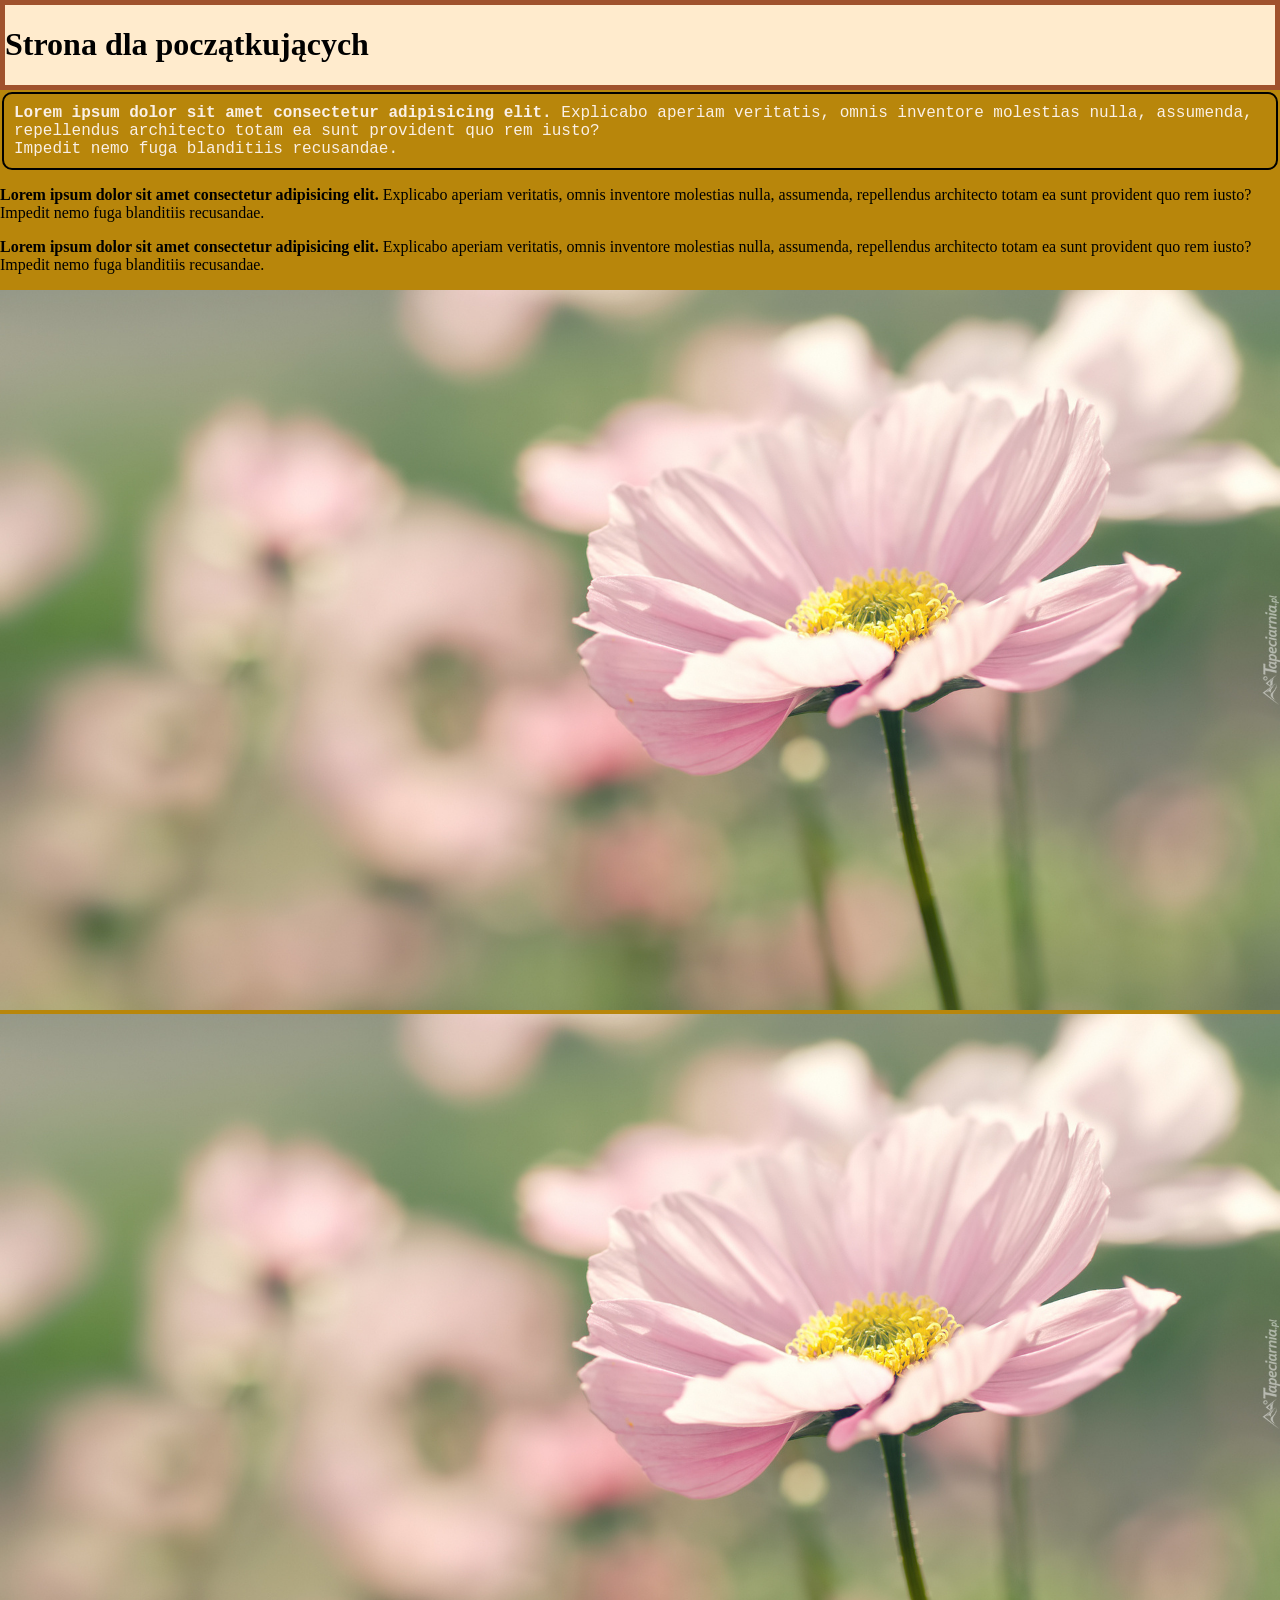
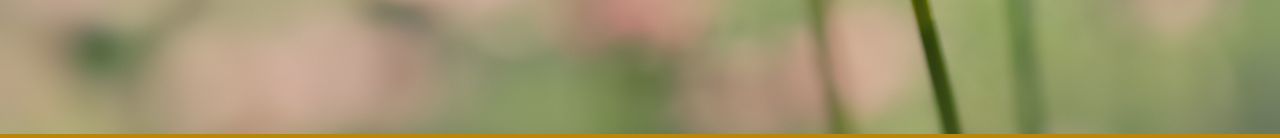
==== index.html @ 439e75a3 "zajecia 04.05" ====
<!DOCTYPE html>
<html lang="pl">
    <head>
        <meta charset="utf-8">
        <title>Strona główna</title>
    </head>
    <body style="background-color: darkgoldenrod; margin:0px;">
        <header style="background-color:blanchedalmond;
             border: 5px solid sienna;">
            <h1>Strona dla początkujących</h1>
        </header>
            <div style="
                border: 2px solid black;
                border-radius: 10px;
                margin: 2px;
                padding: 10px;
                font-family:'Courier New', Courier, monospace;
                color:linen">
                <b>Lorem ipsum dolor sit amet consectetur adipisicing elit.</b> Explicabo aperiam veritatis, omnis inventore molestias nulla, assumenda,
                 repellendus architecto totam ea sunt provident quo rem iusto?<br> Impedit nemo fuga blanditiis recusandae.
            </div>
            <p><b>Lorem ipsum dolor sit amet consectetur adipisicing elit.</b> Explicabo aperiam veritatis, omnis inventore molestias nulla, assumenda,
                 repellendus architecto totam ea sunt provident quo rem iusto?<br> Impedit nemo fuga blanditiis recusandae.
            </p>
            <p><b>Lorem ipsum dolor sit amet consectetur adipisicing elit.</b> Explicabo aperiam veritatis, omnis inventore molestias nulla, assumenda,
                 repellendus architecto totam ea sunt provident quo rem iusto?<br> Impedit nemo fuga blanditiis recusandae.
            </p>
            <!--komentarz: Left Ctrl + / -->
        
            <img src="130312_rozowy_kwiatek.jpg" style="width:100%">
            <br>
            <img src="130312_rozowy_kwiatek.jpg" style="width:100%">
            <br>

        <footer>

        </footer>
    </body>
</html>
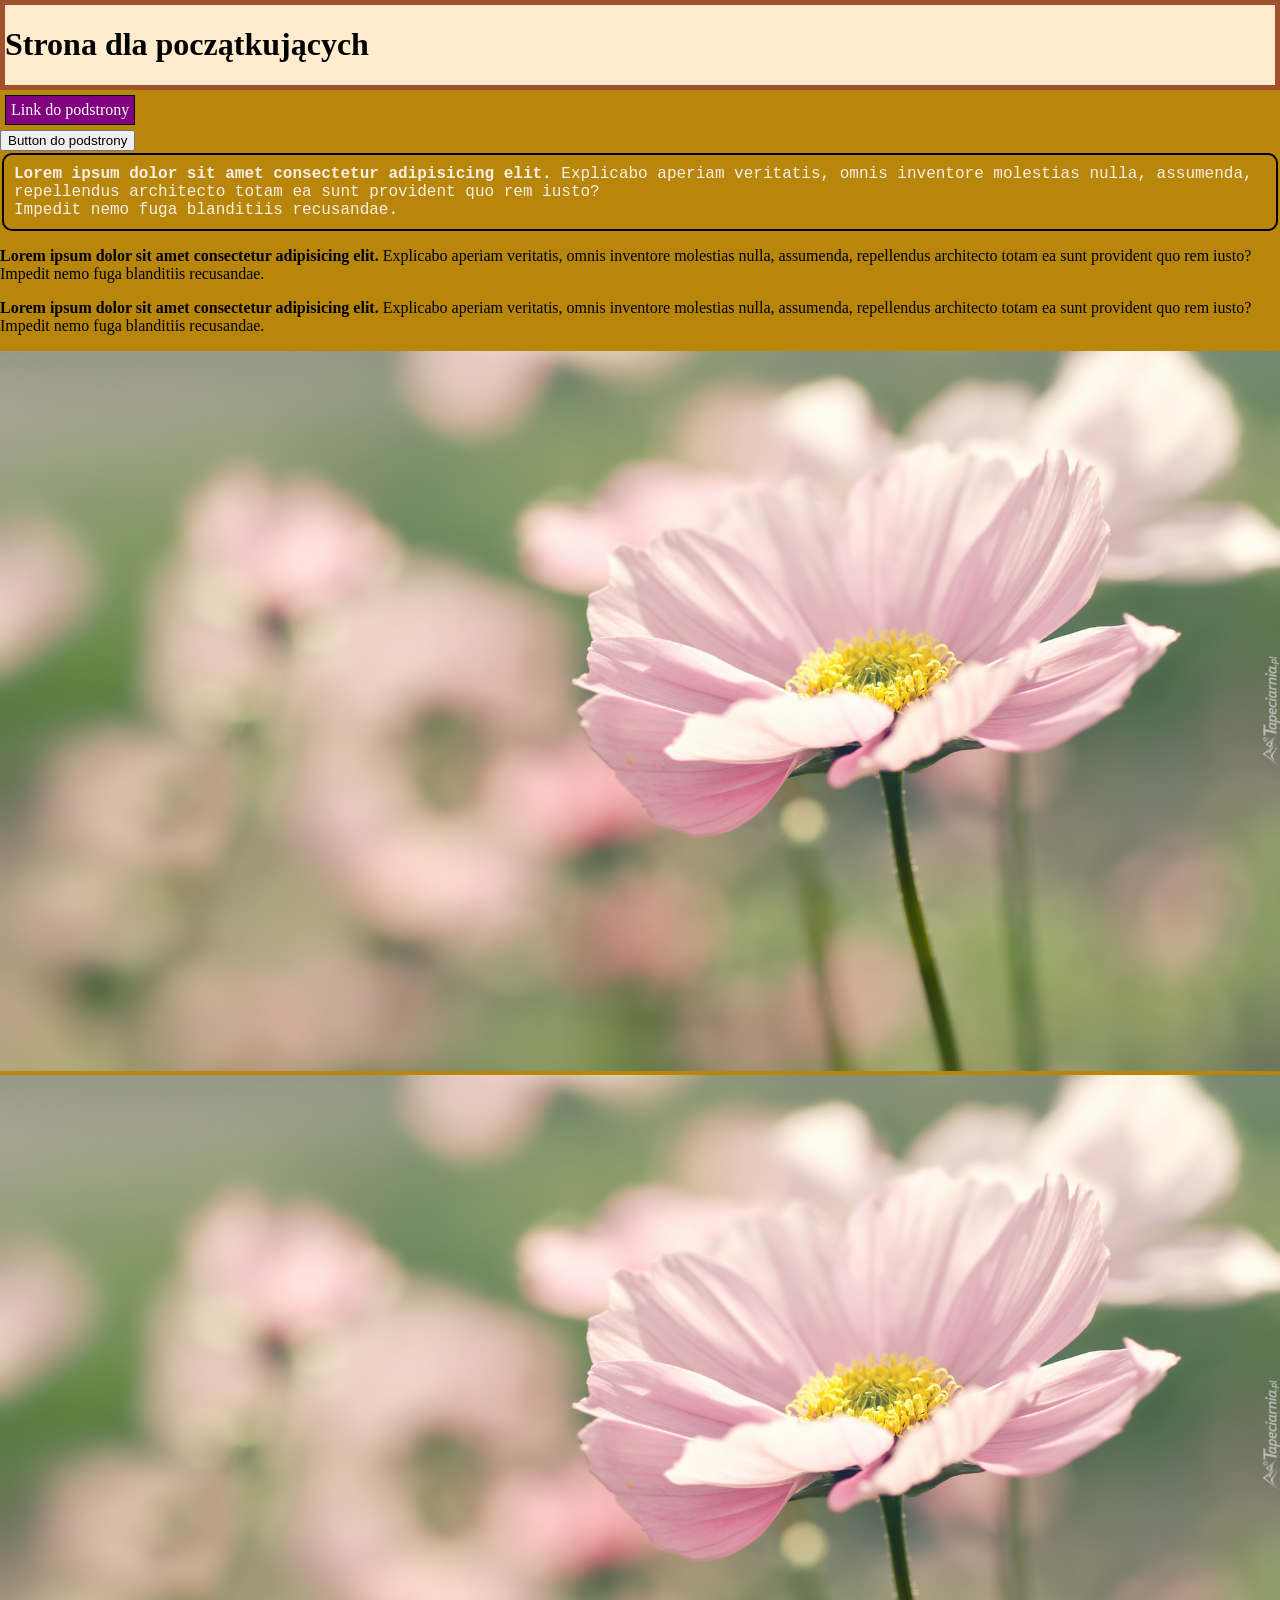
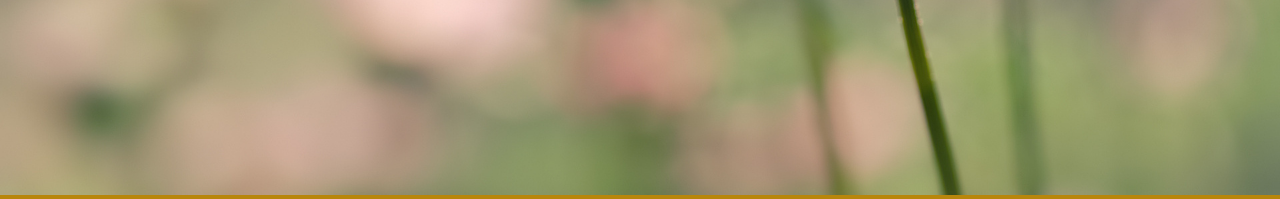
==== commit 635ff4c4: "11.05" ====
--- a/index.html
+++ b/index.html
@@ -3,12 +3,43 @@
     <head>
         <meta charset="utf-8">
         <title>Strona główna</title>
+
+        <style>
+
+            body {margin:0px;}
+
+            .link{
+                display:inline-block;
+                border: 1px solid black;
+                padding:5px;
+                margin: 5px;
+
+                text-decoration:none;
+                background-color: purple;
+                color: white;
+            }
+
+            .link:hover{
+                background-color:rgb(130, 108, 130);
+                transition-duration: 0.3s;
+            }
+            
+        </style>
     </head>
     <body style="background-color: darkgoldenrod; margin:0px;">
         <header style="background-color:blanchedalmond;
              border: 5px solid sienna;">
             <h1>Strona dla początkujących</h1>
+
+
         </header>
+            
+
+            <a  class="link" href="podstrona.html">Link do podstrony</a>
+            <br>
+            <button onclick="location.href='podstrona.html'">Button do podstrony</button>
+
+
             <div style="
                 border: 2px solid black;
                 border-radius: 10px;
@@ -31,9 +62,10 @@
             <br>
             <img src="130312_rozowy_kwiatek.jpg" style="width:100%">
             <br>
-
+            
+                    
         <footer>
-
+            
         </footer>
     </body>
 </html>
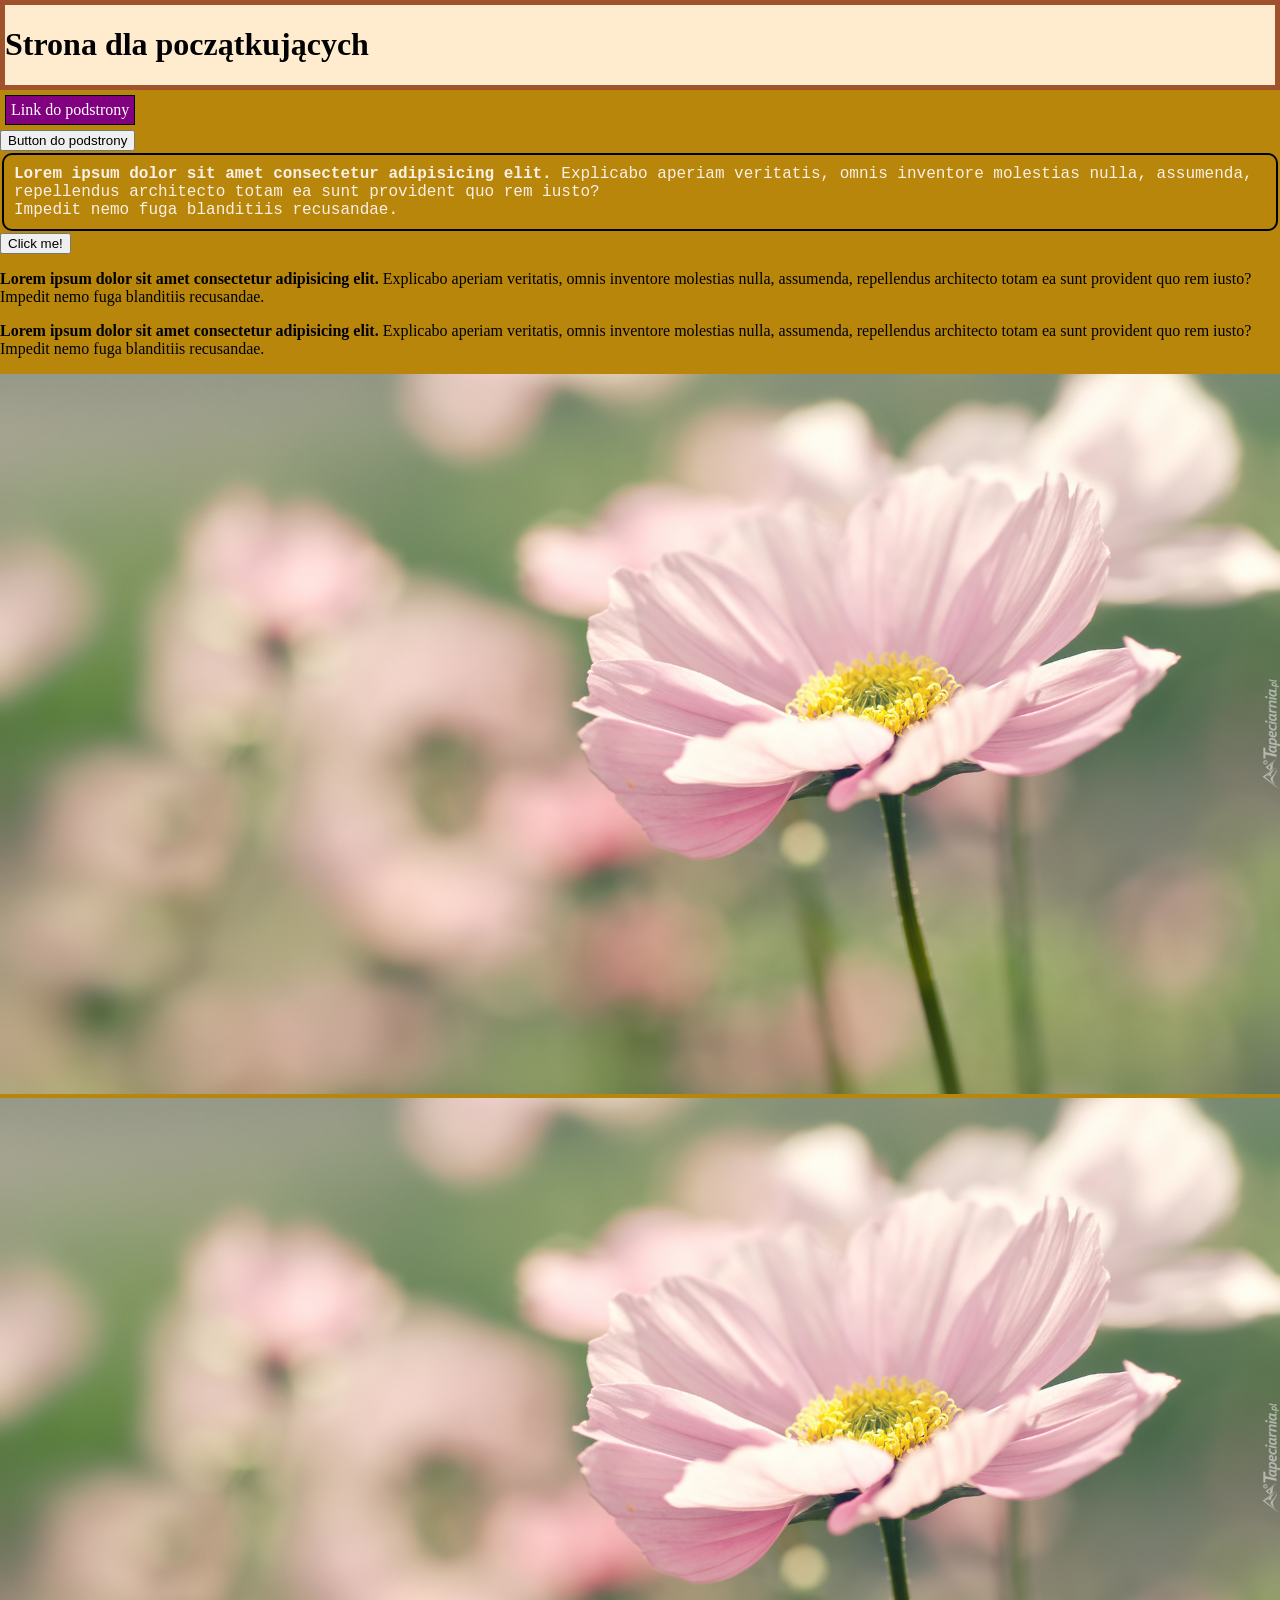
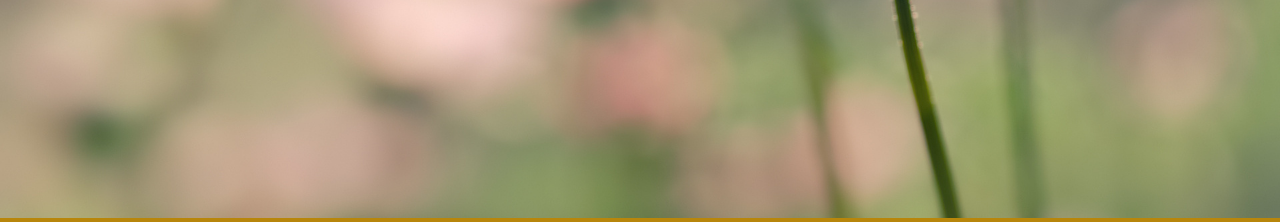
==== commit 1ec33aa1: "Update index.html" ====
--- a/index.html
+++ b/index.html
@@ -50,6 +50,7 @@
                 <b>Lorem ipsum dolor sit amet consectetur adipisicing elit.</b> Explicabo aperiam veritatis, omnis inventore molestias nulla, assumenda,
                  repellendus architecto totam ea sunt provident quo rem iusto?<br> Impedit nemo fuga blanditiis recusandae.
             </div>
+                <button type="button">Click me!</button>
             <p><b>Lorem ipsum dolor sit amet consectetur adipisicing elit.</b> Explicabo aperiam veritatis, omnis inventore molestias nulla, assumenda,
                  repellendus architecto totam ea sunt provident quo rem iusto?<br> Impedit nemo fuga blanditiis recusandae.
             </p>
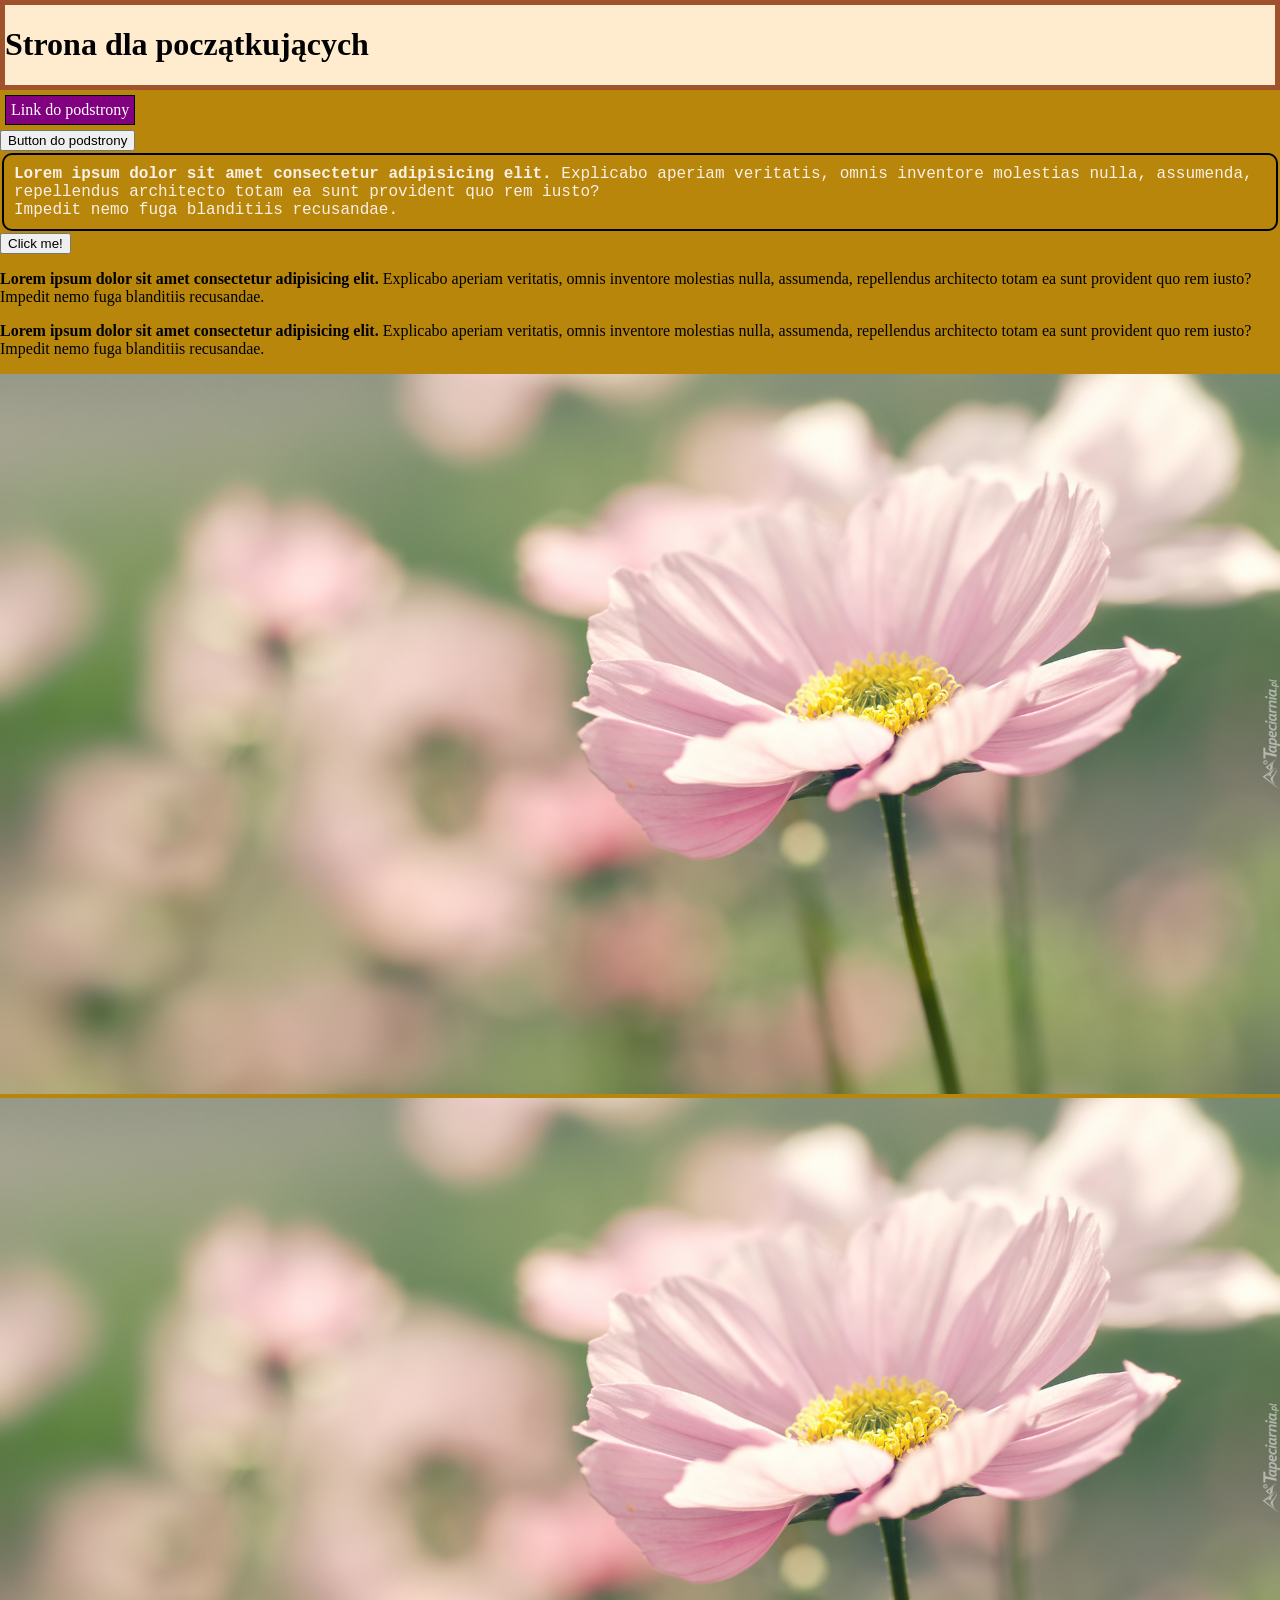
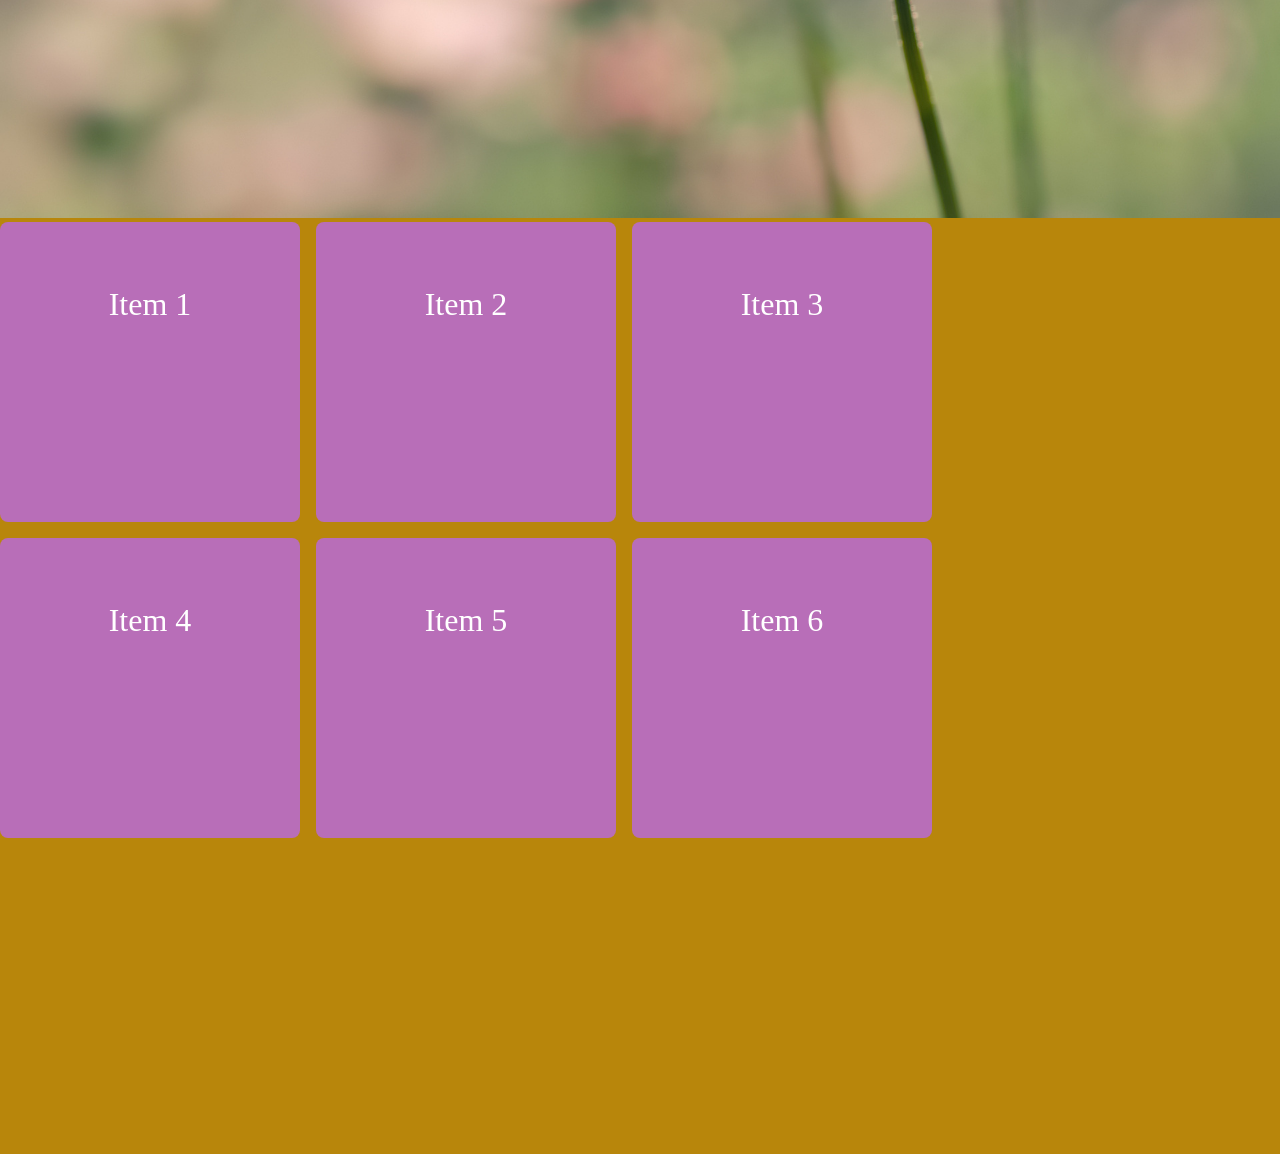
==== commit 67af5b1f: "gridbox nauka" ====
--- a/index.html
+++ b/index.html
@@ -3,28 +3,7 @@
     <head>
         <meta charset="utf-8">
         <title>Strona główna</title>
-
-        <style>
-
-            body {margin:0px;}
-
-            .link{
-                display:inline-block;
-                border: 1px solid black;
-                padding:5px;
-                margin: 5px;
-
-                text-decoration:none;
-                background-color: purple;
-                color: white;
-            }
-
-            .link:hover{
-                background-color:rgb(130, 108, 130);
-                transition-duration: 0.3s;
-            }
-            
-        </style>
+        <link rel="stylesheet" href="style.css"/>
     </head>
     <body style="background-color: darkgoldenrod; margin:0px;">
         <header style="background-color:blanchedalmond;
@@ -63,6 +42,15 @@
             <br>
             <img src="130312_rozowy_kwiatek.jpg" style="width:100%">
             <br>
+
+            <div class= "grid-container">
+                <div class="item"> Item 1</div>
+                <div class="item"> Item 2</div>
+                <div class="item"> Item 3</div>
+                <div class="item"> Item 4</div>
+                <div class="item"> Item 5</div>
+                <div class="item"> Item 6</div>
+            </div>
             
                     
         <footer>
--- a/style.css
+++ b/style.css
@@ -0,0 +1,35 @@
+
+            body {margin:0px;}
+
+            .link{
+                display:inline-block;
+                border: 1px solid black;
+                padding:5px;
+                margin: 5px;
+
+                text-decoration:none;
+                background-color: purple;
+                color: white;
+            }
+
+            .link:hover{
+                background-color:rgb(130, 108, 130);
+                transition-duration: 0.3s;
+            }
+
+.grid-container {
+    display: grid;
+    grid-template-columns: 300px 300px 300px;
+    grid-template-rows: 300px 300px 300px;
+    gap: 1em;
+}
+
+.item {
+    padding: 2em;
+    background-color: rgb(184, 110, 184);
+    color: white;
+    text-align: center;
+    border-radius: 8px;
+    font-size: 2rem;
+
+}
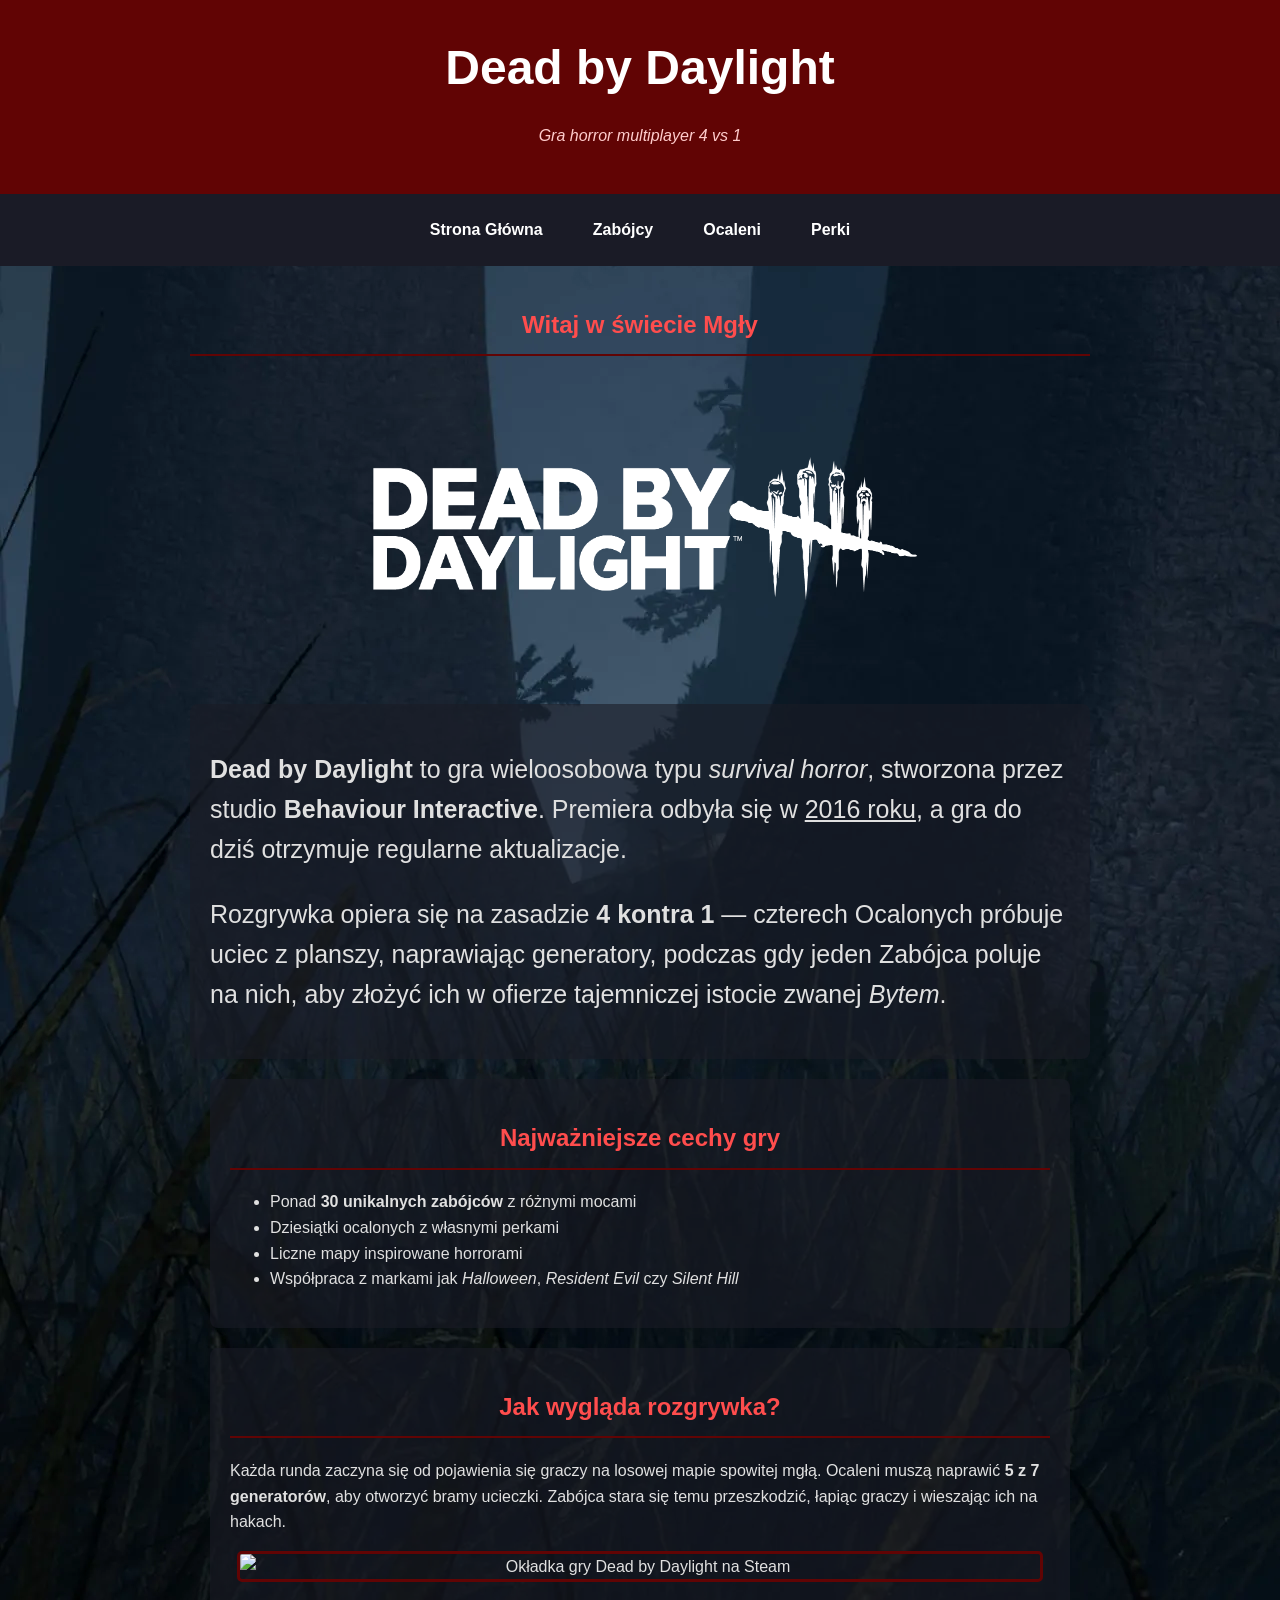
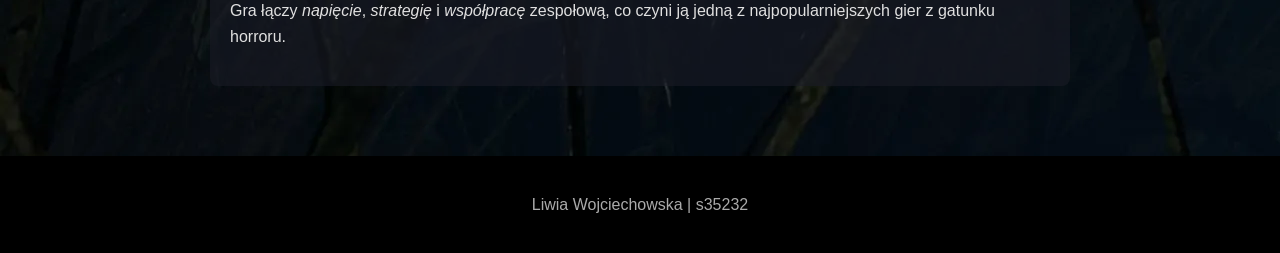
==== commit 22ef7aab: "03/06" ====
--- a/index.html
+++ b/index.html
@@ -1,60 +1,71 @@
 <!DOCTYPE html>
 <html lang="pl">
-    <head>
-        <meta charset="utf-8">
-        <title>Strona główna</title>
-        <link rel="stylesheet" href="style.css"/>
-    </head>
-    <body style="background-color: darkgoldenrod; margin:0px;">
-        <header style="background-color:blanchedalmond;
-             border: 5px solid sienna;">
-            <h1>Strona dla początkujących</h1>
+<head>
+    <meta charset="UTF-8">
+    <meta name="viewport" content="width=device-width, initial-scale=1.0">
+    <title>Dead by Daylight - Strona Główna</title>
+    <link rel="stylesheet" href="style.css">
+</head>
+<body>
+    <header>
+        <h1>Dead by Daylight</h1>
+        <p class="podtytul">Gra horror multiplayer 4 vs 1</p>
+    </header>
 
+    <nav>
+        <a href="index.html">Strona Główna</a>
+        <a href="zabojcy.html">Zabójcy</a>
+        <a href="ocaleni.html">Ocaleni</a>
+        <a href="perki.html">Perki</a>
+    </nav>
 
-        </header>
-            
+    <main>
+            <h2>Witaj w świecie Mgły</h2>
+            <img class="image_1" src="A_DBD_logo.png"
+               alt="DbD logo" width="600">
+        <div class="Glowny_tekst">
 
-            <a  class="link" href="podstrona.html">Link do podstrony</a>
-            <br>
-            <button onclick="location.href='podstrona.html'">Button do podstrony</button>
+            <p>
+                <strong>Dead by Daylight</strong> to gra wieloosobowa typu <em>survival horror</em>,
+                stworzona przez studio <strong>Behaviour Interactive</strong>. Premiera odbyła się
+                w <u>2016 roku</u>, a gra do dziś otrzymuje regularne aktualizacje.
+            </p>
+            <p>
+                Rozgrywka opiera się na zasadzie <strong>4 kontra 1</strong> — czterech Ocalonych
+                próbuje uciec z planszy, naprawiając generatory, podczas gdy jeden Zabójca poluje
+                na nich, aby złożyć ich w ofierze tajemniczej istocie zwanej <em>Bytem</em>.
+            </p>
+        </div>
 
+        <section>
+            <h2>Najważniejsze cechy gry</h2>
+            <ul>
+                <li>Ponad <strong>30 unikalnych zabójców</strong> z różnymi mocami</li>
+                <li>Dziesiątki ocalonych z własnymi perkami</li>
+                <li>Liczne mapy inspirowane horrorami</li>
+                <li>Współpraca z markami jak <em>Halloween</em>, <em>Resident Evil</em> czy <em>Silent Hill</em></li>
+            </ul>
+        </section>
 
-            <div style="
-                border: 2px solid black;
-                border-radius: 10px;
-                margin: 2px;
-                padding: 10px;
-                font-family:'Courier New', Courier, monospace;
-                color:linen">
-                <b>Lorem ipsum dolor sit amet consectetur adipisicing elit.</b> Explicabo aperiam veritatis, omnis inventore molestias nulla, assumenda,
-                 repellendus architecto totam ea sunt provident quo rem iusto?<br> Impedit nemo fuga blanditiis recusandae.
-            </div>
-                <button type="button">Click me!</button>
-            <p><b>Lorem ipsum dolor sit amet consectetur adipisicing elit.</b> Explicabo aperiam veritatis, omnis inventore molestias nulla, assumenda,
-                 repellendus architecto totam ea sunt provident quo rem iusto?<br> Impedit nemo fuga blanditiis recusandae.
+        <section>
+            <h2>Jak wygląda rozgrywka?</h2>
+            <p>
+                Każda runda zaczyna się od pojawienia się graczy na losowej mapie spowitej mgłą.
+                Ocaleni muszą naprawić <strong>5 z 7 generatorów</strong>, aby otworzyć bramy
+                ucieczki. Zabójca stara się temu przeszkodzić, łapiąc graczy i wieszając ich
+                na hakach.
             </p>
-            <p><b>Lorem ipsum dolor sit amet consectetur adipisicing elit.</b> Explicabo aperiam veritatis, omnis inventore molestias nulla, assumenda,
-                 repellendus architecto totam ea sunt provident quo rem iusto?<br> Impedit nemo fuga blanditiis recusandae.
+            <img class="image_2" src="https://us.v-cdn.net/6030815/uploads/7JAFG52YVPTT/relyonteamexample-ezgif-com-video-to-gif-converter.gif"
+                 alt="Okładka gry Dead by Daylight na Steam" width="800">
+            <p>
+                Gra łączy <em>napięcie</em>, <em>strategię</em> i <em>współpracę</em> zespołową,
+                co czyni ją jedną z najpopularniejszych gier z gatunku horroru.
             </p>
-            <!--komentarz: Left Ctrl + / -->
-        
-            <img src="130312_rozowy_kwiatek.jpg" style="width:100%">
-            <br>
-            <img src="130312_rozowy_kwiatek.jpg" style="width:100%">
-            <br>
+        </section>
+    </main>
 
-            <div class= "grid-container">
-                <div class="item"> Item 1</div>
-                <div class="item"> Item 2</div>
-                <div class="item"> Item 3</div>
-                <div class="item"> Item 4</div>
-                <div class="item"> Item 5</div>
-                <div class="item"> Item 6</div>
-            </div>
-            
-                    
-        <footer>
-            
-        </footer>
-    </body>
-</html>+    <footer>
+        <p>Liwia Wojciechowska | s35232</p>
+    </footer>
+</body>
+</html>
--- a/style.css
+++ b/style.css
@@ -1,35 +1,129 @@
-
-            body {margin:0px;}
-
-            .link{
-                display:inline-block;
-                border: 1px solid black;
-                padding:5px;
-                margin: 5px;
-
-                text-decoration:none;
-                background-color: purple;
-                color: white;
-            }
-
-            .link:hover{
-                background-color:rgb(130, 108, 130);
-                transition-duration: 0.3s;
-            }
-
-.grid-container {
-    display: grid;
-    grid-template-columns: 300px 300px 300px;
-    grid-template-rows: 300px 300px 300px;
-    gap: 1em;
+body {
+    font-family: Arial, sans-serif;
+    background-image: url("A_DBD_background.png");
+    color: #e0e0e0;
+    margin: 0;
+    padding: 0;
+    line-height: 1.6;
 }
 
-.item {
-    padding: 2em;
-    background-color: rgb(184, 110, 184);
-    color: white;
+header {
+    background-color: #610404;
+    color: #ffffff;
     text-align: center;
+    padding: 30px;
+}
+
+header h1 {
+    margin: 0;
+    font-size: 300%;
+}
+
+.podtytul {
+    font-style: italic;
+    color: #ffcccc;
+}
+
+nav {
+    display: flex;
+    justify-content: center;
+    background-color: rgb(26, 27, 38);
+    padding: 15px;
+    gap: 20px;
+}
+
+nav a {
+    color: #ffffff;
+    text-decoration: none;
+    font-weight: bold;
+    padding: 8px 15px;
+}
+
+nav a:hover {
+    background-color: #8b0000;
+    border-radius: 5px;
+}
+
+main {
+    max-width: 900px;
+    margin: 0 auto;
+    padding: 20px;
+}
+
+.Glowny_tekst {
+    font-size: 25px;
+    background-color: rgba(26, 27, 38, 0.6);
+    margin: 20px auto;
+    padding: 20px;
     border-radius: 8px;
-    font-size: 2rem;
+}
 
+section {
+    background-color: rgba(26, 27, 38, 0.6);
+    margin: 20px;
+    padding: 20px;
+    border-radius: 8px;
+}
+
+
+h2 {
+    color: #ff4d4d;
+    text-align: center;
+    border-bottom: 2px solid #610404;
+    padding-bottom: 10px;
+}
+
+h3 {
+    color: #ff8080;
+}
+
+.image_1 {
+     max-width: 100%;
+    height: auto;
+    text-align: center;
+    display: block;
+    margin: 15px auto;
+}
+
+.image_2 {
+    max-width: 100%;
+    height: auto;
+    text-align: center;
+    display: block;
+    margin: 15px auto;
+    border: 3px solid #610404;
+    border-radius: 5px;
+}
+
+table {
+    width: 100%;
+    border-collapse: collapse;
+    margin-top: 15px;
+}
+
+th, td {
+    border: 1px solid #555555;
+    padding: 10px;
+    text-align: center;
+}
+
+th {
+    background-color: #8b0000;
+    color: #ffffff;
+}
+
+td {
+    background-color: #3a3a3a;
+}
+
+footer {
+    background-color: #000000;
+    color: #aaaaaa;
+    text-align: center;
+    padding: 20px;
+    margin-top: 30px;
+}
+
+a {
+    color:#e0e0e0
 }
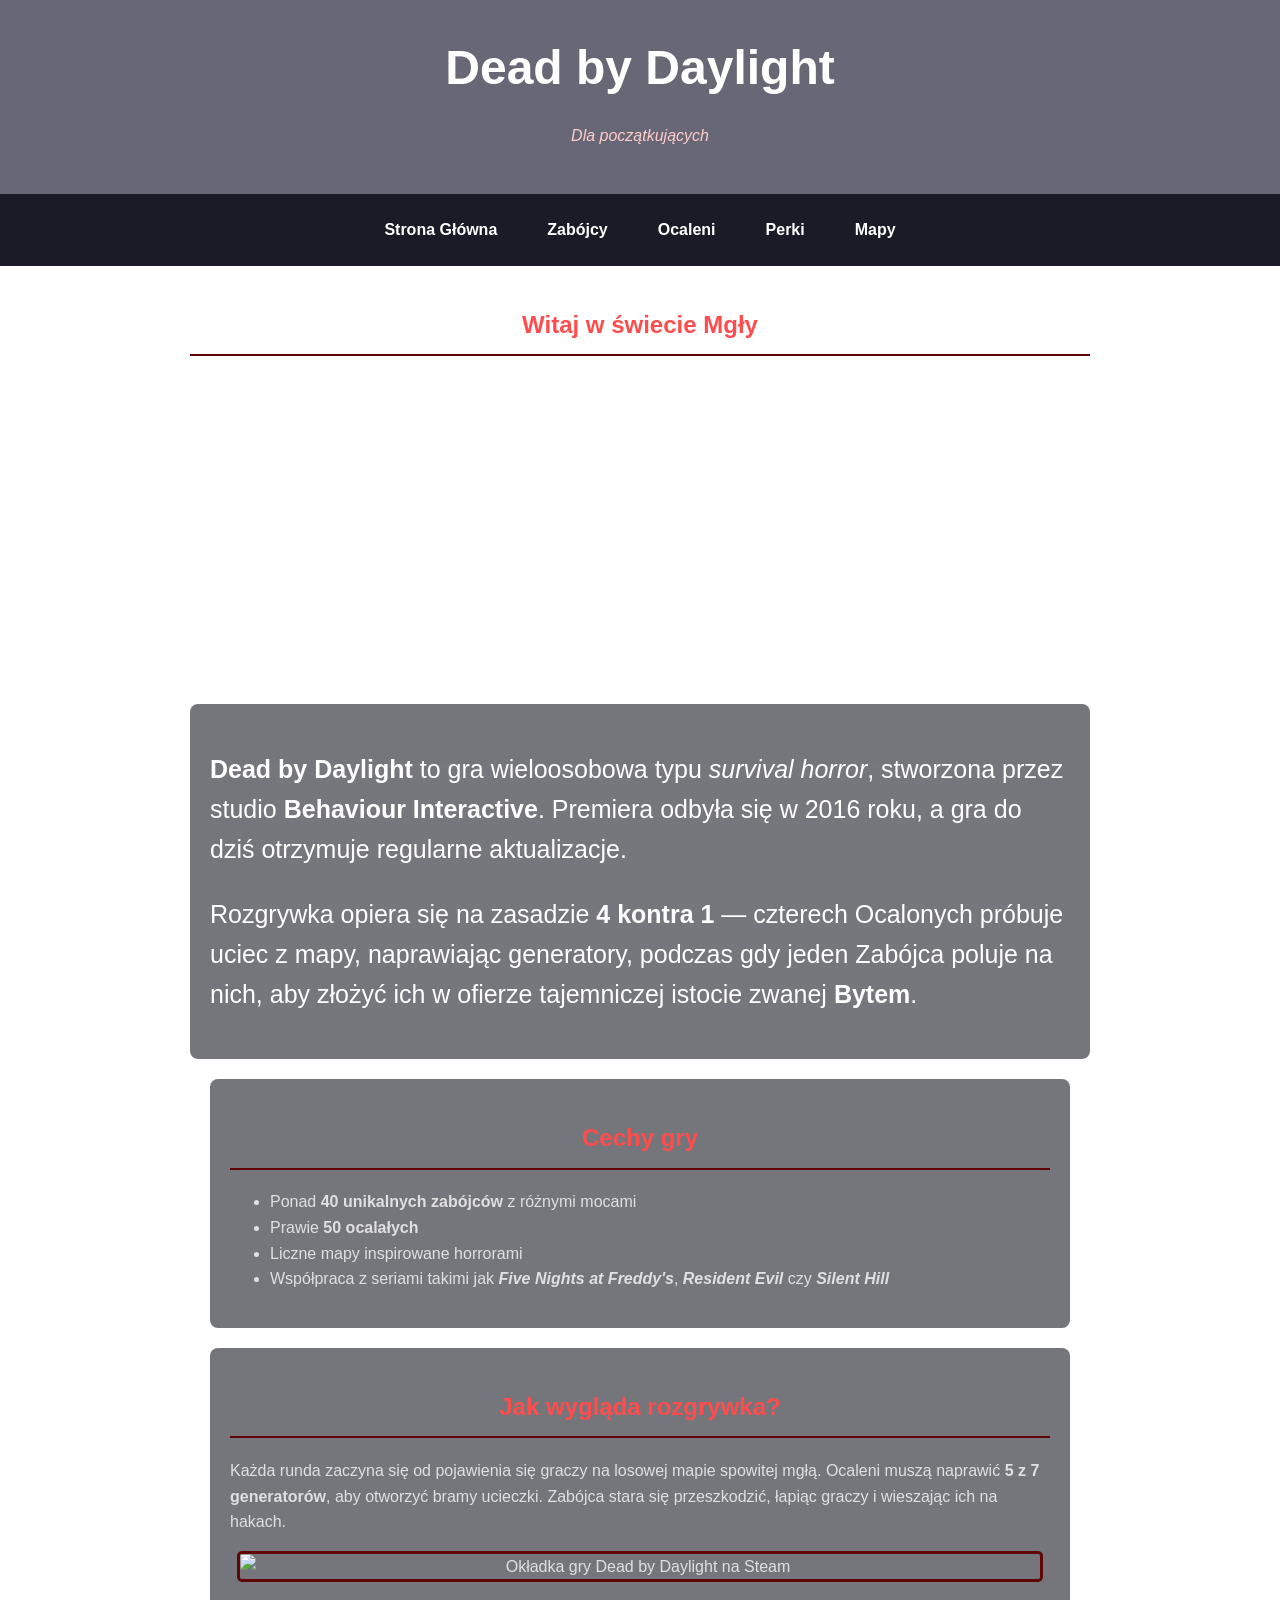
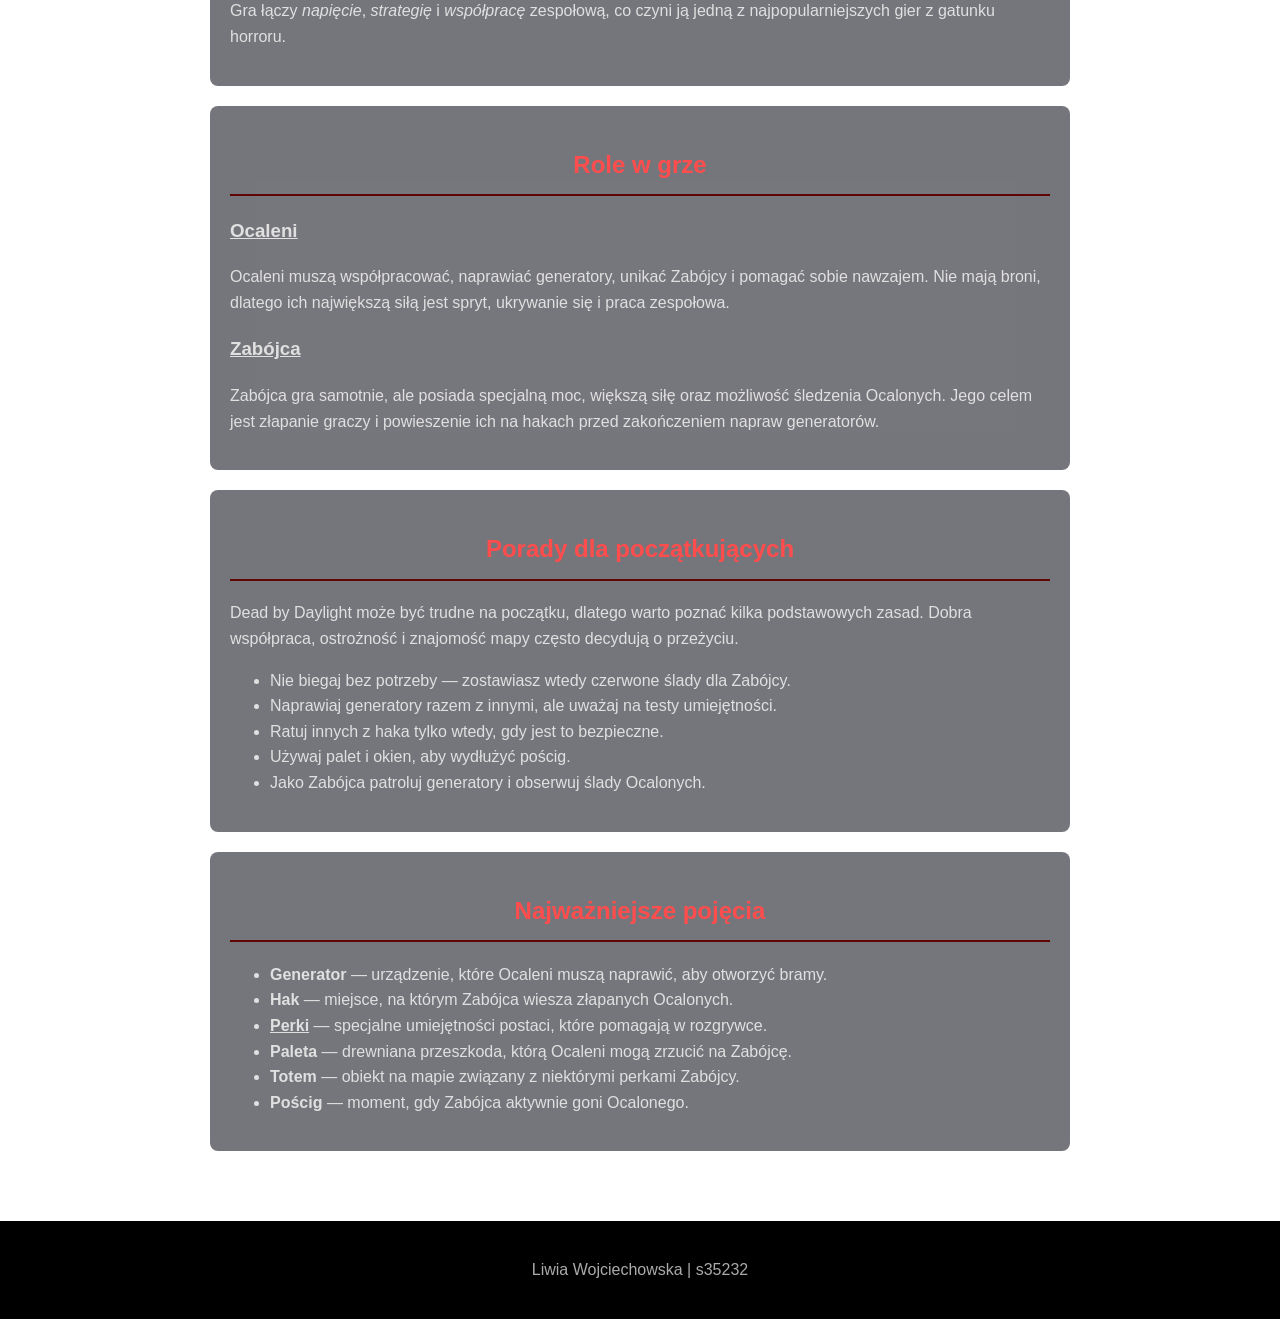
==== commit 66fde083: "04/06 Final1" ====
--- a/index.html
+++ b/index.html
@@ -4,12 +4,13 @@
     <meta charset="UTF-8">
     <meta name="viewport" content="width=device-width, initial-scale=1.0">
     <title>Dead by Daylight - Strona Główna</title>
+    <link rel="icon" href="Favicon.ico">
     <link rel="stylesheet" href="style.css">
 </head>
 <body>
     <header>
         <h1>Dead by Daylight</h1>
-        <p class="podtytul">Gra horror multiplayer 4 vs 1</p>
+        <p class="podtytul">Dla początkujących</p>
     </header>
 
     <nav>
@@ -17,50 +18,113 @@
         <a href="zabojcy.html">Zabójcy</a>
         <a href="ocaleni.html">Ocaleni</a>
         <a href="perki.html">Perki</a>
+        <a href="mapy.html">Mapy</a>
     </nav>
 
     <main>
-            <h2>Witaj w świecie Mgły</h2>
-            <img class="image_1" src="A_DBD_logo.png"
+            <h2 class="fade_in">Witaj w świecie Mgły</h2>
+        <div class="fade_in">
+            <img class="image_1" src="Images/A_DBD_logo.png"
                alt="DbD logo" width="600">
+        </div>
         <div class="Glowny_tekst">
 
-            <p>
-                <strong>Dead by Daylight</strong> to gra wieloosobowa typu <em>survival horror</em>,
-                stworzona przez studio <strong>Behaviour Interactive</strong>. Premiera odbyła się
-                w <u>2016 roku</u>, a gra do dziś otrzymuje regularne aktualizacje.
+            <p class="fade_in">
+                <b>Dead by Daylight</b> to gra wieloosobowa typu <i>survival horror</i>,
+                stworzona przez studio <b>Behaviour Interactive</b>. Premiera odbyła się
+                w 2016 roku, a gra do dziś otrzymuje regularne aktualizacje.
             </p>
-            <p>
-                Rozgrywka opiera się na zasadzie <strong>4 kontra 1</strong> — czterech Ocalonych
-                próbuje uciec z planszy, naprawiając generatory, podczas gdy jeden Zabójca poluje
-                na nich, aby złożyć ich w ofierze tajemniczej istocie zwanej <em>Bytem</em>.
+            <p class="fade_in">
+                Rozgrywka opiera się na zasadzie <b>4 kontra 1</b> — czterech Ocalonych
+                próbuje uciec z mapy, naprawiając generatory, podczas gdy jeden Zabójca poluje
+                na nich, aby złożyć ich w ofierze tajemniczej istocie zwanej <b>Bytem</b>.
             </p>
         </div>
 
         <section>
-            <h2>Najważniejsze cechy gry</h2>
+        <div class="fade_in">
+            <h2>Cechy gry</h2>
             <ul>
-                <li>Ponad <strong>30 unikalnych zabójców</strong> z różnymi mocami</li>
-                <li>Dziesiątki ocalonych z własnymi perkami</li>
+                <li>Ponad <b>40 unikalnych zabójców</b> z różnymi mocami</li>
+                <li>Prawie <b>50 ocalałych</b></li>
                 <li>Liczne mapy inspirowane horrorami</li>
-                <li>Współpraca z markami jak <em>Halloween</em>, <em>Resident Evil</em> czy <em>Silent Hill</em></li>
+                <li>Współpraca z seriami takimi jak <b><i>Five Nights at Freddy's</i></b>, <b><i>Resident Evil</i></b> czy <b><i>Silent Hill</i></b></li>
             </ul>
+        </div>
         </section>
 
         <section>
+        <div class="fade_in">
             <h2>Jak wygląda rozgrywka?</h2>
             <p>
                 Każda runda zaczyna się od pojawienia się graczy na losowej mapie spowitej mgłą.
-                Ocaleni muszą naprawić <strong>5 z 7 generatorów</strong>, aby otworzyć bramy
-                ucieczki. Zabójca stara się temu przeszkodzić, łapiąc graczy i wieszając ich
+                Ocaleni muszą naprawić <b>5 z 7 generatorów</b>, aby otworzyć bramy
+                ucieczki. Zabójca stara się przeszkodzić, łapiąc graczy i wieszając ich
                 na hakach.
             </p>
             <img class="image_2" src="https://us.v-cdn.net/6030815/uploads/7JAFG52YVPTT/relyonteamexample-ezgif-com-video-to-gif-converter.gif"
                  alt="Okładka gry Dead by Daylight na Steam" width="800">
             <p>
-                Gra łączy <em>napięcie</em>, <em>strategię</em> i <em>współpracę</em> zespołową,
+                Gra łączy <i>napięcie</i>, <i>strategię</i> i <i>współpracę</i> zespołową,
                 co czyni ją jedną z najpopularniejszych gier z gatunku horroru.
             </p>
+        </div>
+        </section>
+
+        <section>
+        <div class="fade_in">
+            <h2>Role w grze</h2>
+
+            <h3><a href="ocaleni.html">Ocaleni</a></h3>
+            <p>
+                Ocaleni muszą współpracować, naprawiać generatory, unikać Zabójcy
+                i pomagać sobie nawzajem. Nie mają broni, dlatego ich największą siłą
+                jest spryt, ukrywanie się i praca zespołowa.
+            </p>
+
+            <h3><a href="zabojcy.html">Zabójca</a></h3>
+            <p>
+                Zabójca gra samotnie, ale posiada specjalną moc, większą siłę
+                oraz możliwość śledzenia Ocalonych. Jego celem jest złapanie graczy
+                i powieszenie ich na hakach przed zakończeniem napraw generatorów.
+            </p>
+            </div>
+        </section>
+
+        <section>
+        <div class="fade_in">
+            <h2>Porady dla początkujących</h2>
+            <p>
+                Dead by Daylight może być trudne na początku, dlatego warto poznać kilka podstawowych zasad.
+                Dobra współpraca, ostrożność i znajomość mapy często decydują o przeżyciu.
+            </p>
+
+            <ul>
+                <li>Nie biegaj bez potrzeby — zostawiasz wtedy czerwone ślady dla Zabójcy.</li>
+                <li>Naprawiaj generatory razem z innymi, ale uważaj na testy umiejętności.</li>
+                <li>Ratuj innych z haka tylko wtedy, gdy jest to bezpieczne.</li>
+                <li>Używaj palet i okien, aby wydłużyć pościg.</li>
+                <li>Jako Zabójca patroluj generatory i obserwuj ślady Ocalonych.</li>
+            </ul>
+        </div>
+    </section>
+        <section>
+        <div class="fade_in">
+            <h2>Najważniejsze pojęcia</h2>
+
+            <ul>
+                <li><b>Generator</b> — urządzenie, które Ocaleni muszą naprawić, aby otworzyć bramy.</li>
+                <li><b>Hak</b> — miejsce, na którym Zabójca wiesza złapanych Ocalonych.</li>
+                <li><b><a href="perki.html">Perki</a></b> — specjalne umiejętności postaci, które pomagają w rozgrywce.</li>
+                <li><b>Paleta</b> — drewniana przeszkoda, którą Ocaleni mogą zrzucić na Zabójcę.</li>
+                <li><b>Totem</b> — obiekt na mapie związany z niektórymi perkami Zabójcy.</li>
+                <li><b>Pościg</b> — moment, gdy Zabójca aktywnie goni Ocalonego.</li>
+            </ul>
+        </div>
+    </section>
+
+
+            
         </section>
     </main>
 
--- a/style.css
+++ b/style.css
@@ -1,14 +1,23 @@
 body {
     font-family: Arial, sans-serif;
-    background-image: url("A_DBD_background.png");
+    background-image: url("Images/A_DBD_background.png");
     color: #e0e0e0;
     margin: 0;
     padding: 0;
     line-height: 1.6;
 }
 
+.perks_body {
+    font-family: Arial, sans-serif;
+    background-image: url("Images/A_DBD_background.png");
+    color: #e0e0e0;
+    margin: 0;
+    padding: 0;
+    line-height: 1.6;
+}
+
 header {
-    background-color: #610404;
+    background-color: #02011898;
     color: #ffffff;
     text-align: center;
     padding: 30px;
@@ -30,6 +39,7 @@
     background-color: rgb(26, 27, 38);
     padding: 15px;
     gap: 20px;
+
 }
 
 nav a {
@@ -37,11 +47,20 @@
     text-decoration: none;
     font-weight: bold;
     padding: 8px 15px;
+
+    transition: 
+    background-color 0.3s ease,
+    color 0.3s ease,
+    transform 0.3s ease,
+    box-shadow 0.3s ease;
+
 }
 
 nav a:hover {
     background-color: #8b0000;
     border-radius: 5px;
+    transform: translateY(-3px);
+  box-shadow: 0 6px 14px rgba(0, 0, 0, 0.35);
 }
 
 main {
@@ -52,11 +71,16 @@
 
 .Glowny_tekst {
     font-size: 25px;
+    color: #ffffff;
     background-color: rgba(26, 27, 38, 0.6);
     margin: 20px auto;
     padding: 20px;
     border-radius: 8px;
-}
+    opacity: 1;
+}
+
+
+
 
 section {
     background-color: rgba(26, 27, 38, 0.6);
@@ -97,12 +121,15 @@
 
 table {
     width: 100%;
-    border-collapse: collapse;
+    border-spacing: 5px;
+    border-collapse: separate;
     margin-top: 15px;
+    
 }
 
 th, td {
-    border: 1px solid #555555;
+    border: 3px solid #7e0303;
+    border-radius: 10px;
     padding: 10px;
     text-align: center;
 }
@@ -113,7 +140,7 @@
 }
 
 td {
-    background-color: #3a3a3a;
+    background-color: #1a0e0eb0;
 }
 
 footer {
@@ -126,4 +153,82 @@
 
 a {
     color:#e0e0e0
-}+}
+
+.Characters {
+    float: left;
+    height: auto;
+    display: block;
+    border: 3px solid #610404;
+    margin-right: 20px;
+
+
+}
+
+.Characters_block {
+    background-color: rgba(71, 19, 19, 0.432);
+    margin: 20px;
+    padding: 20px;
+    border-radius: 8px;
+}
+
+.Characters_block2 {
+    background-color: rgba(19, 48, 71, 0.432);
+    margin: 20px;
+    padding: 20px;
+    border-radius: 8px;
+}
+
+.Characters2 {
+    float: left;
+    height: auto;
+    display: block;
+    border: 3px solid #021e77;
+    margin-right: 20px;
+
+
+}
+
+.Ocaleni {
+    color: #3459d1;
+    text-align: center;
+    border-bottom: 2px solid #2c51b6;
+    padding-bottom: 10px;
+}
+
+.Ocaleni_2 {
+    color: #628be4;
+}
+
+.Zabojcy_header {
+    background-color: #610404b2;
+    color: #ffffff;
+    text-align: center;
+    padding: 30px;
+}
+
+.Ocaleni_header {
+    background-color: #0e1266b2;
+    color: #ffffff;
+    text-align: center;
+    padding: 30px;
+}
+
+.fade_in {
+  opacity: 0;
+  animation: fadeIn 1s ease-in forwards;
+}
+
+@keyframes fadeIn {
+  from {
+    opacity: 0;
+  }
+
+  to {
+    opacity: 1;
+  }
+}
+
+
+
+
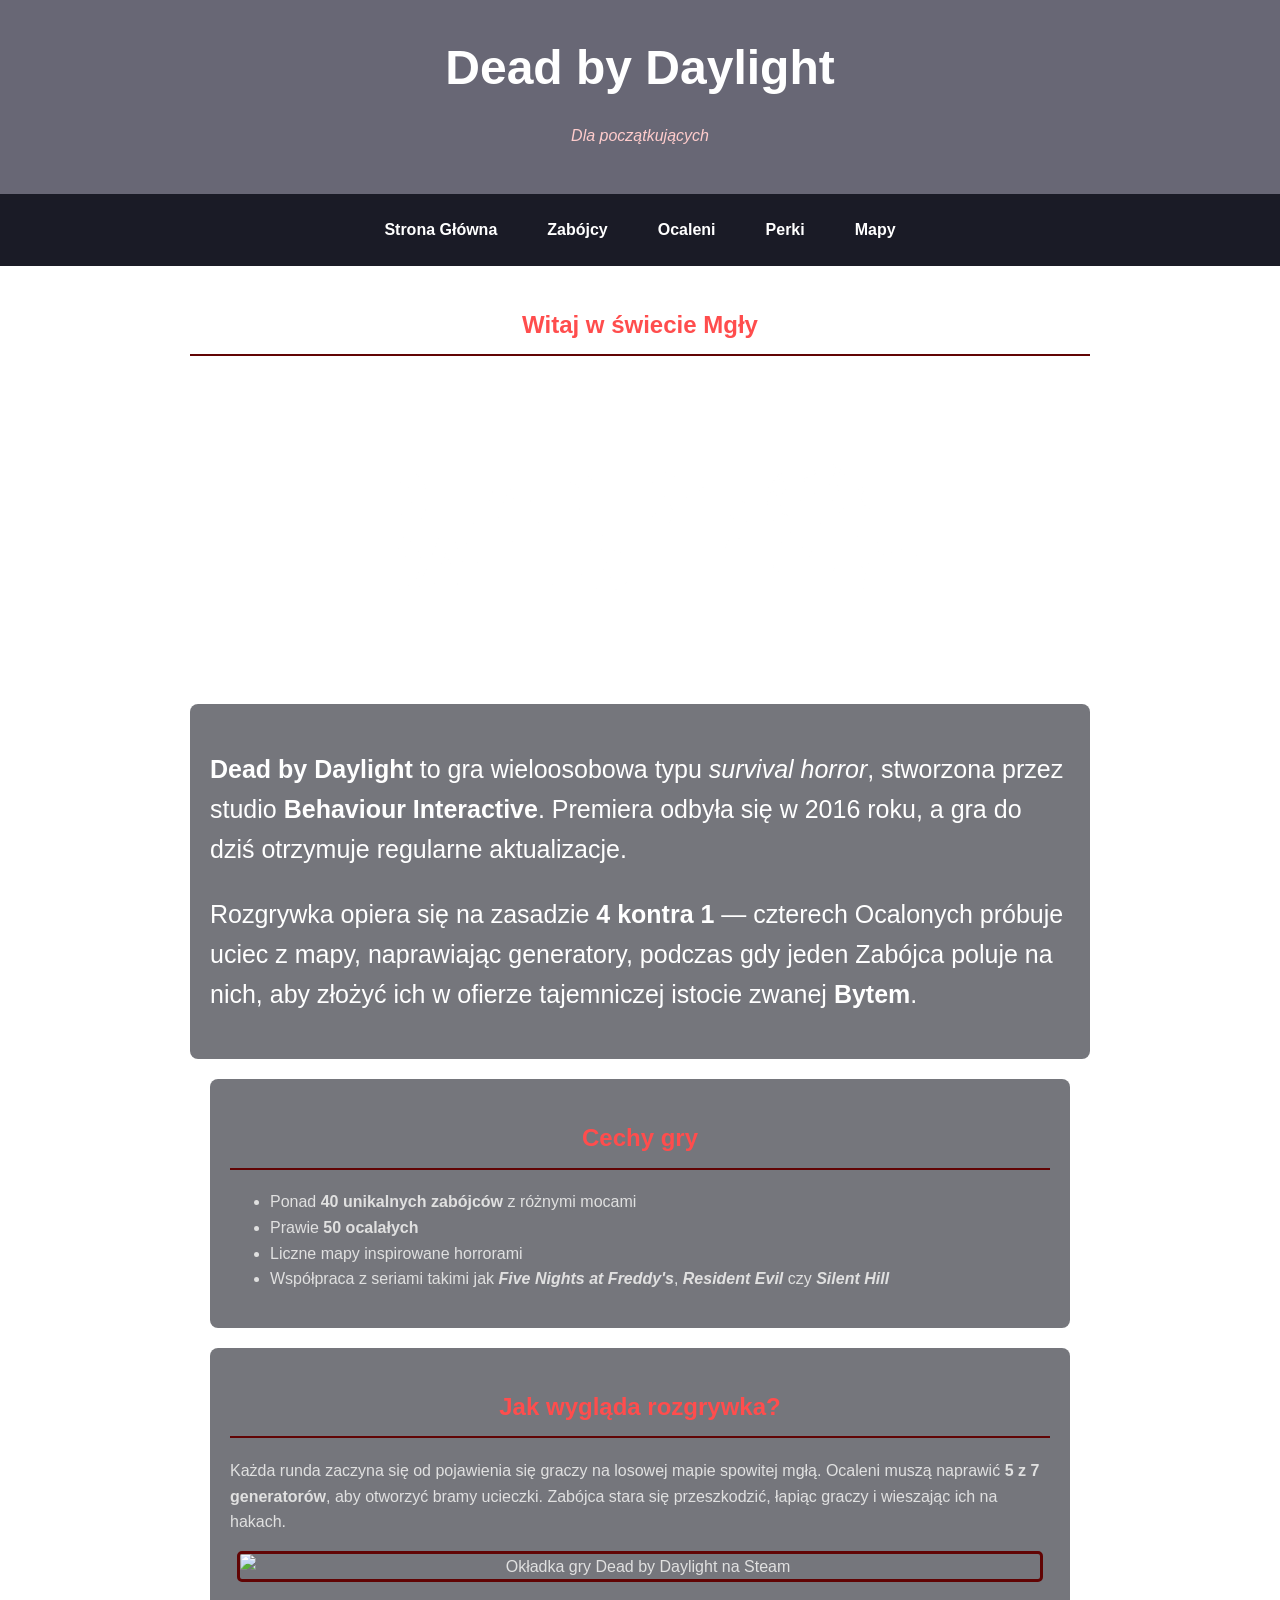
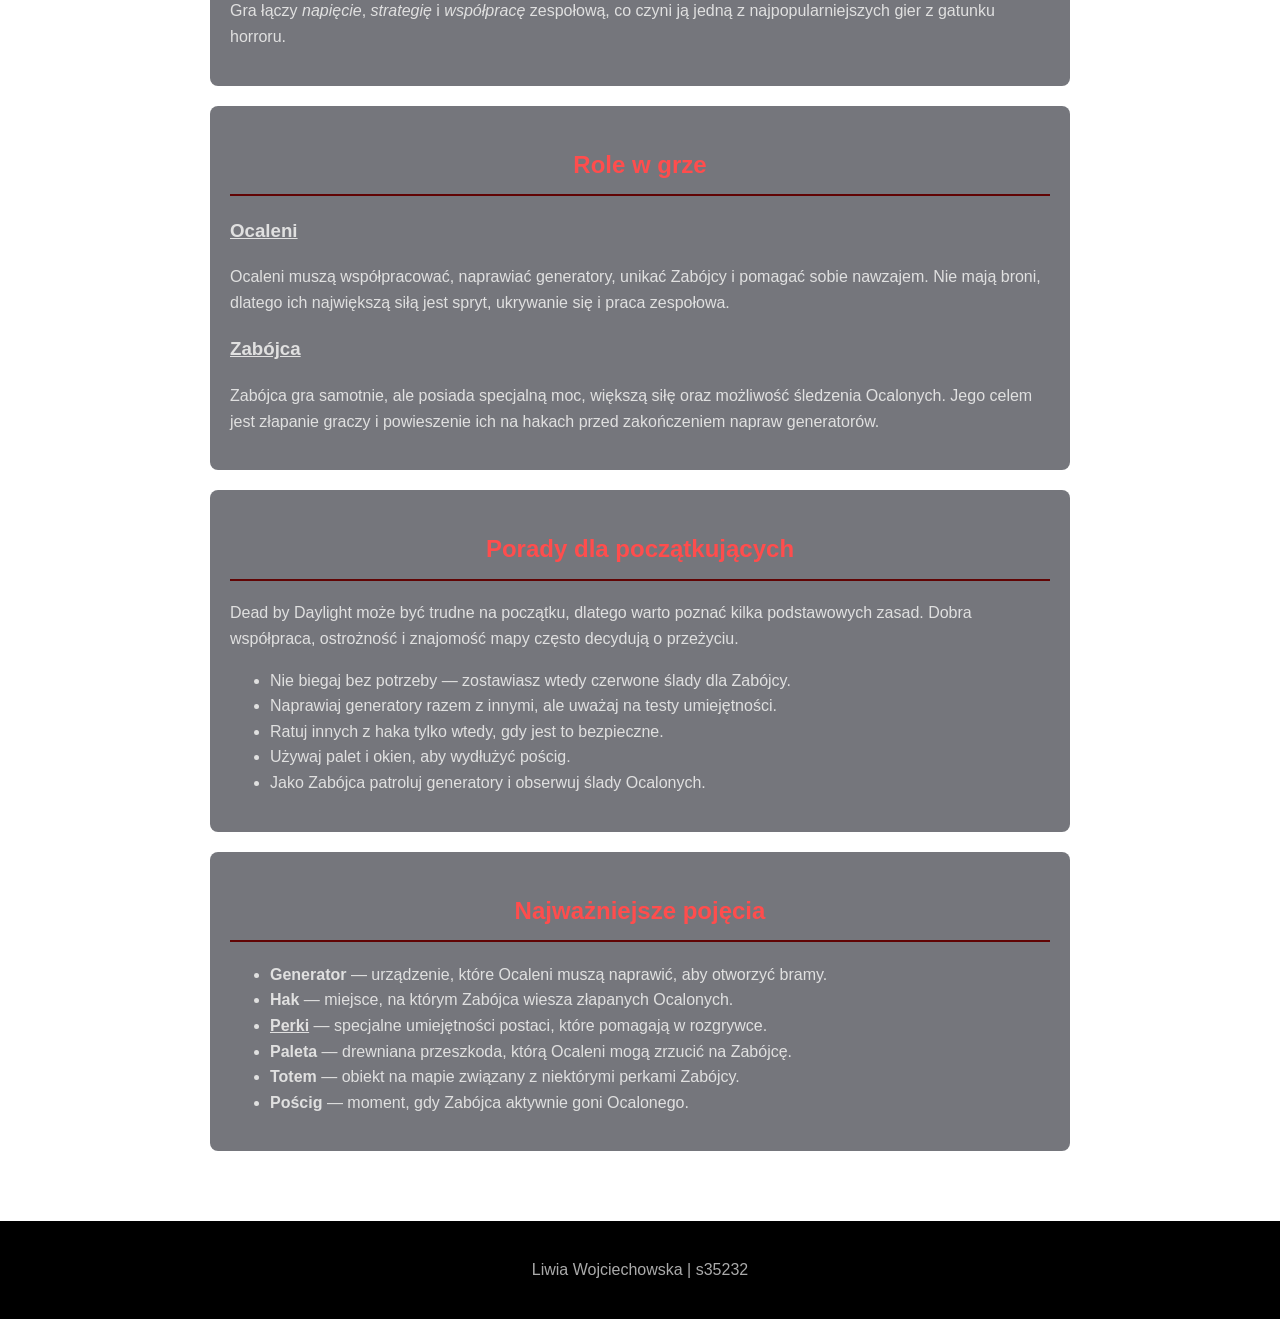
==== commit 06d09a01: "04/06 final1 checked fixed" ====
--- a/index.html
+++ b/index.html
@@ -121,11 +121,7 @@
                 <li><b>Pościg</b> — moment, gdy Zabójca aktywnie goni Ocalonego.</li>
             </ul>
         </div>
-    </section>
-
-
-            
-        </section>
+    </section>        
     </main>
 
     <footer>
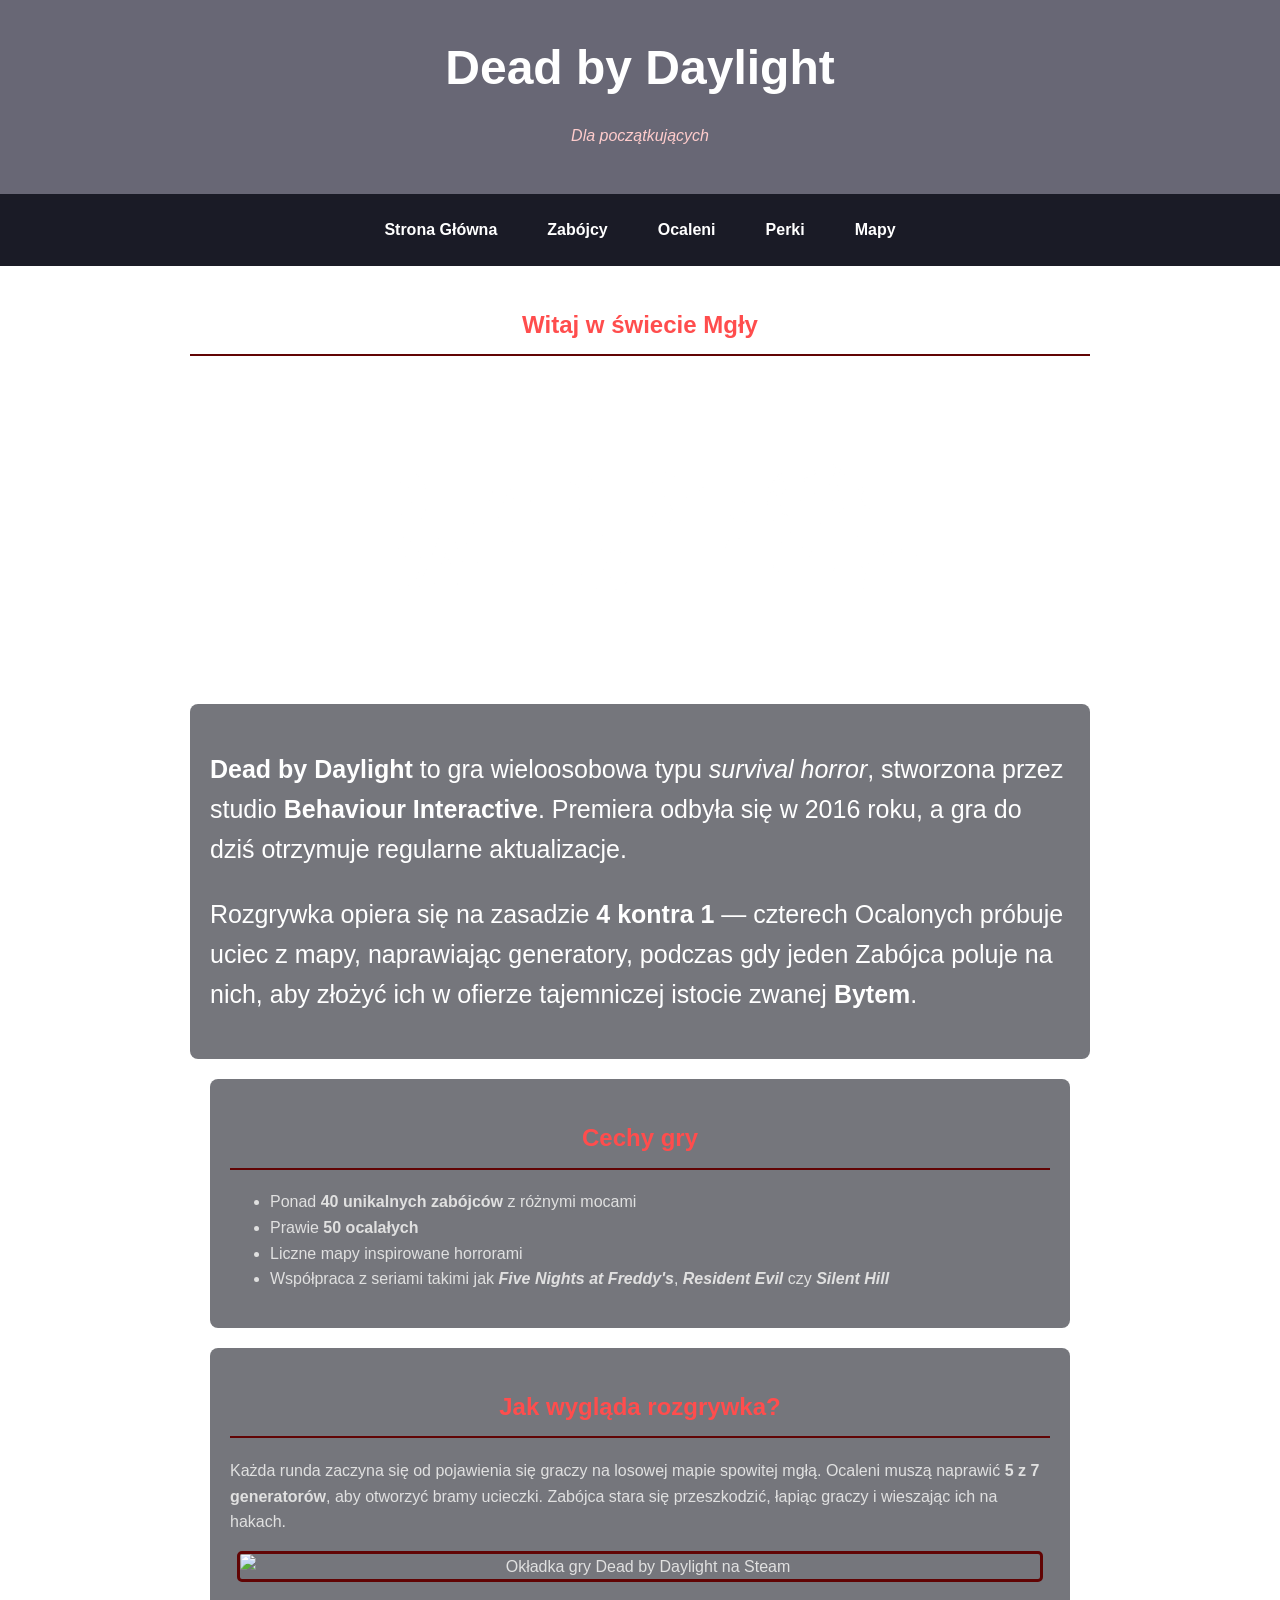
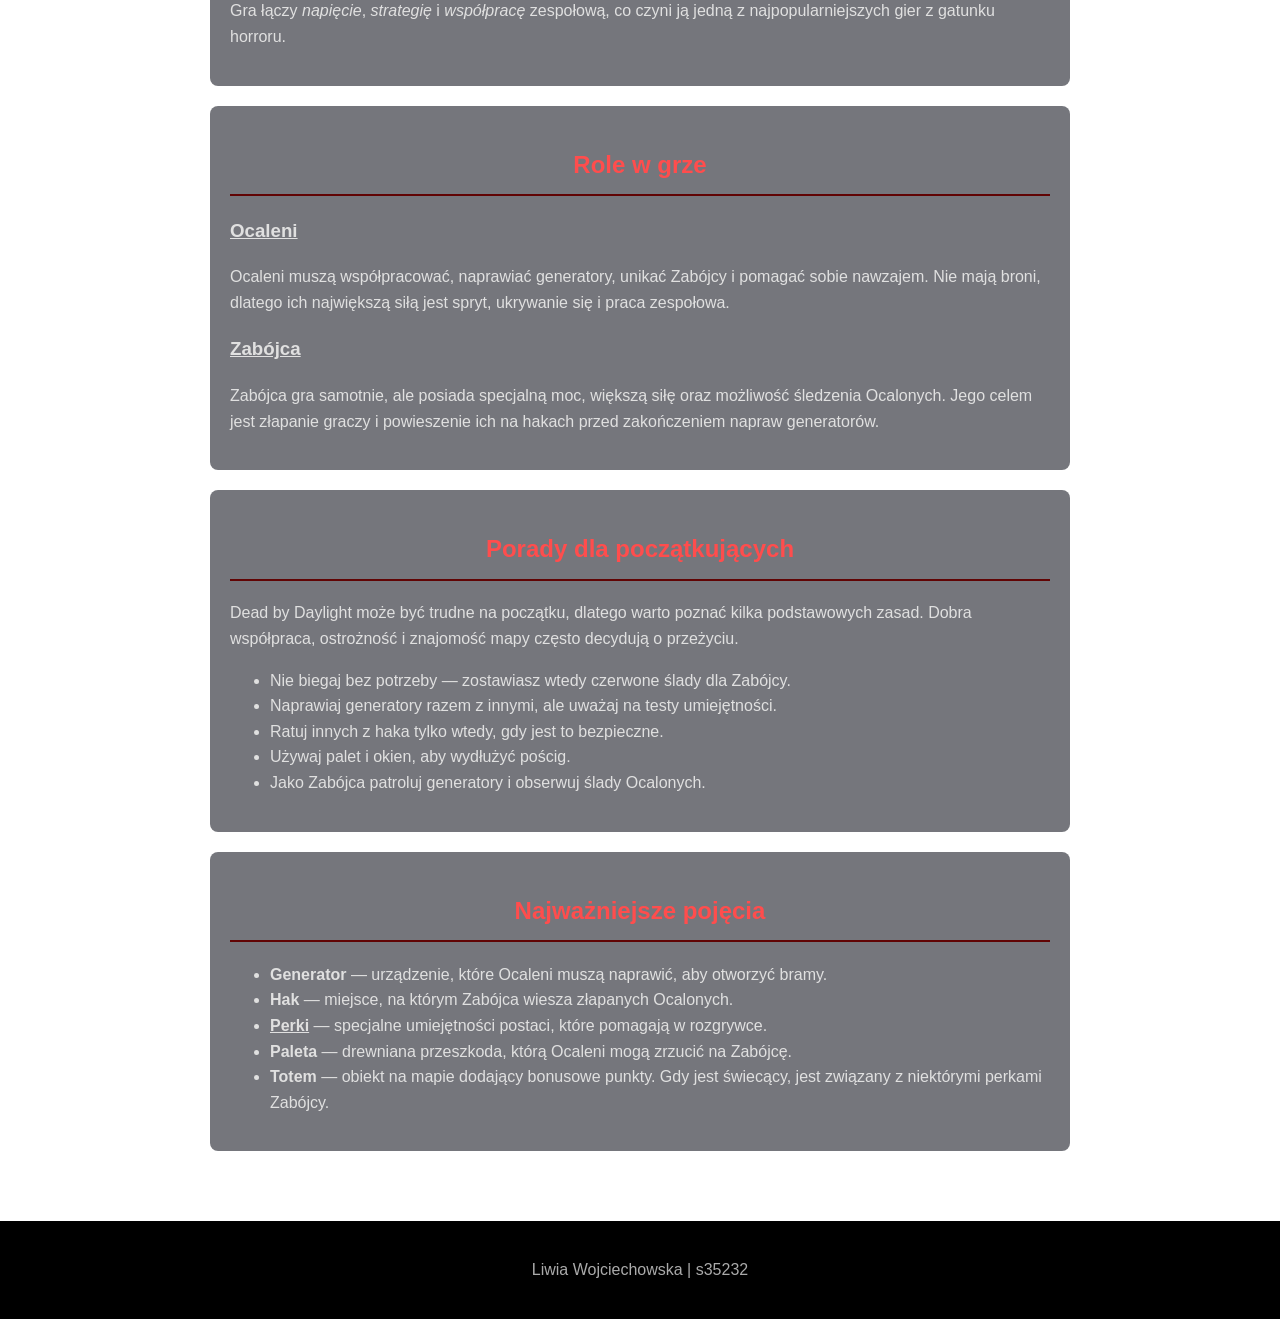
==== commit ece23faf: "05/06 male przerobki male przeróbki rano" ====
--- a/index.html
+++ b/index.html
@@ -117,8 +117,7 @@
                 <li><b>Hak</b> — miejsce, na którym Zabójca wiesza złapanych Ocalonych.</li>
                 <li><b><a href="perki.html">Perki</a></b> — specjalne umiejętności postaci, które pomagają w rozgrywce.</li>
                 <li><b>Paleta</b> — drewniana przeszkoda, którą Ocaleni mogą zrzucić na Zabójcę.</li>
-                <li><b>Totem</b> — obiekt na mapie związany z niektórymi perkami Zabójcy.</li>
-                <li><b>Pościg</b> — moment, gdy Zabójca aktywnie goni Ocalonego.</li>
+                <li><b>Totem</b> — obiekt na mapie dodający bonusowe punkty. Gdy jest świecący, jest związany z niektórymi perkami Zabójcy.</li>
             </ul>
         </div>
     </section>        
